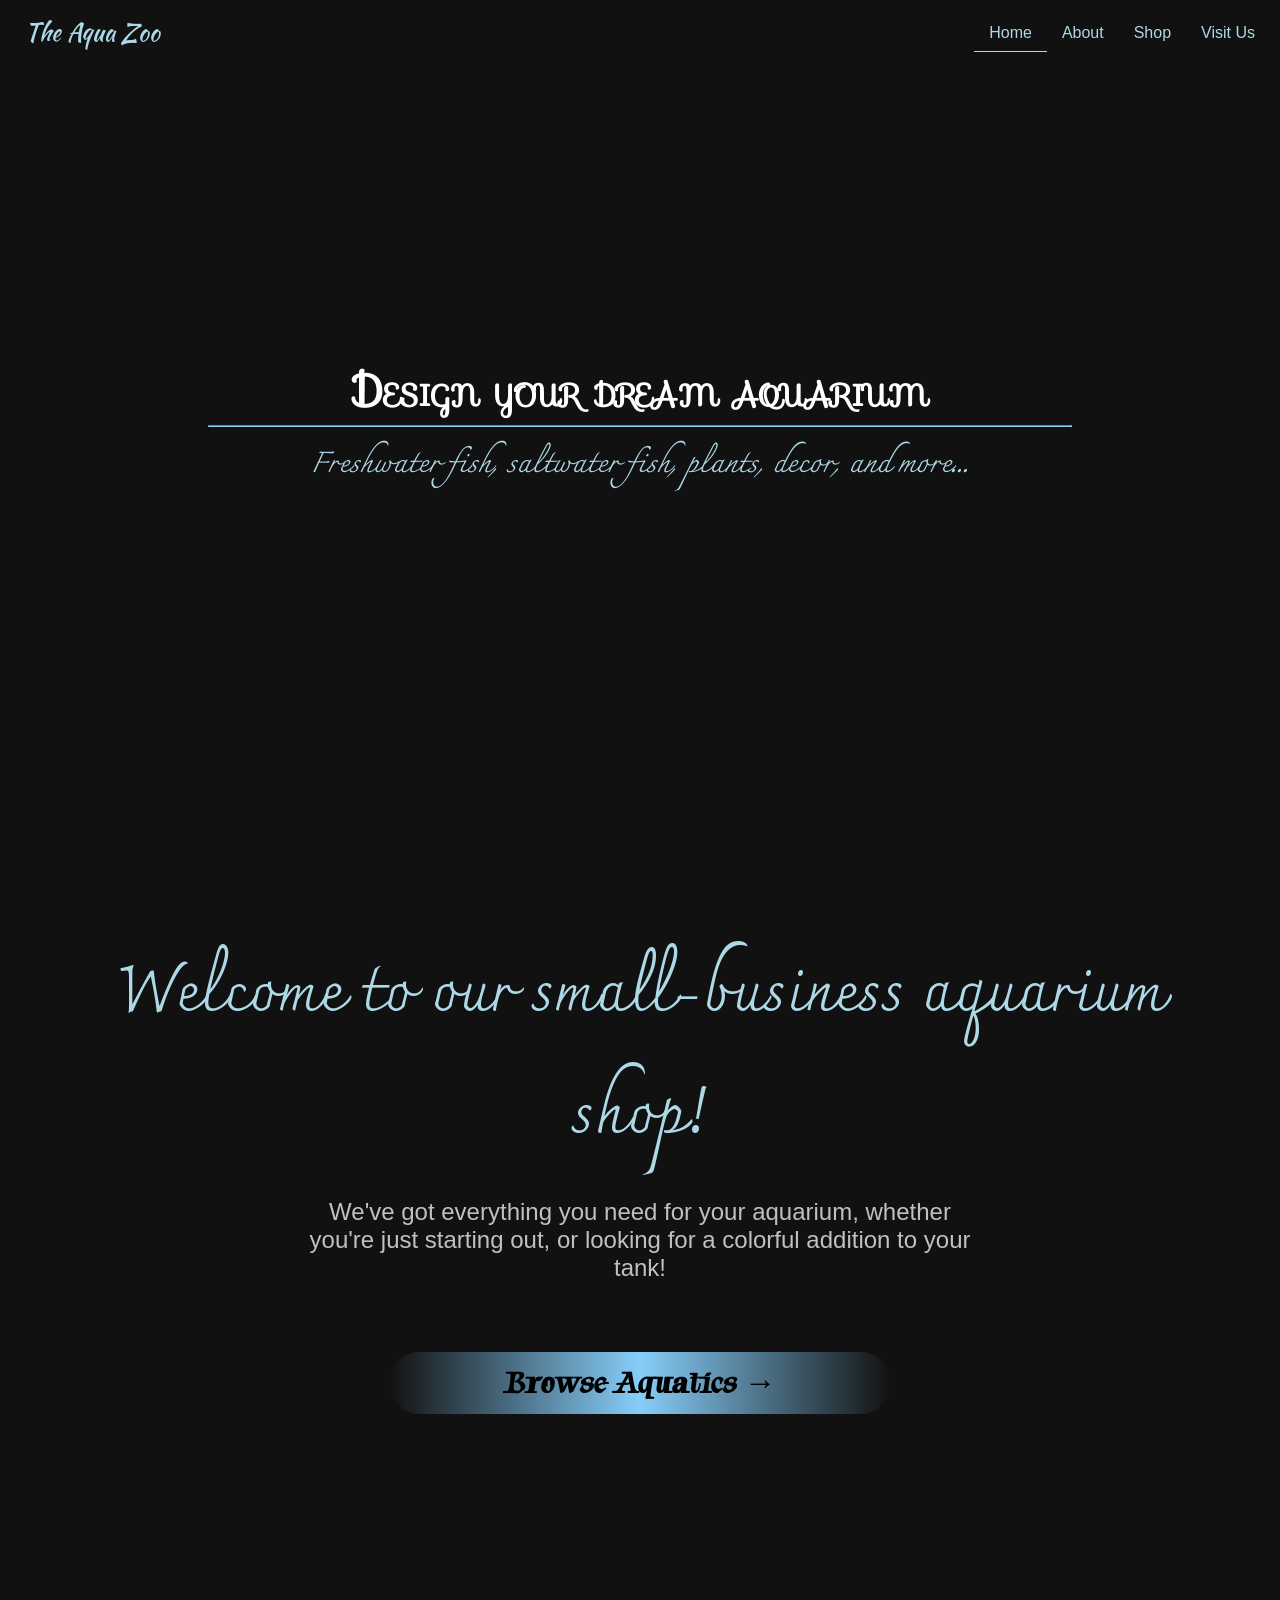
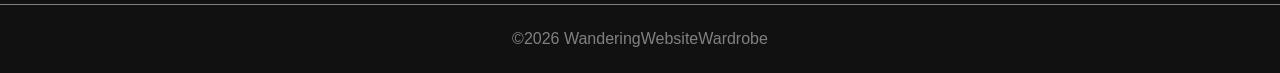
==== index.html @ 4b876891 "Initial commit" ====
<!DOCTYPE html>
<html lang="en">
<head>
  <meta charset="UTF-8">
  <meta name="viewport" content="width=device-width, initial-scale=1.0">
  <title>Home - AquaZoo</title>
  <link rel="stylesheet" href="./styles.css">
</head>
<body>
  <header>
    <nav>
      <a href="./index.html" id="logo">The Aqua Zoo</a>
      <ul>
        <li><a href="/index.html" class="active">Home</a></li>
        <li><a href="/about.html">About</a></li>
        <li><a href="/shop.html">Shop</a></li>
        <li><a href="/visit-us.html">Visit Us</a></li>
      </ul>
    </nav>
  </header>
  <main>
    <section class="hero">
      <div class="hero-text">
        <h1>Design your dream aquarium</h1>
        <hr>
        <p>Freshwater fish, saltwater fish, plants, decor, and more...</p>
      </div>
      <!-- <a href="./shop.html">Browse Aquatics &rarr;</a> -->
    </section>
    <section class="description">
      <div class="description-text">
        <h2>Welcome to our small-business aquarium shop!</h2>
        <p>We've got everything you need for your aquarium, whether you're just starting out, or looking for a colorful addition to your tank!</p>
        <a href="./shop.html">Browse Aquatics &rarr;</a>
      </div>
    </section>
  </main>
  <footer>
    <p>&copy;2026 WanderingWebsiteWardrobe</p>
  </footer>
</body>
</html>
---- styles.css ----
/* Fonts */
@font-face {
  font-family: Sofia;
  src: url('./fonts/Sofia/Sofia-Regular.ttf');
}
@font-face {
  font-family: Char;
  src: url('./fonts/Charmonman/Charmonman-Regular.ttf');
}
@font-face {
  font-family: Rye;
  src: url('./fonts/Rye/Rye-Regular.ttf');
}
@font-face {
  font-family: Miltonian;
  src: url('./fonts/Miltonian/Miltonian-Regular.ttf');
}
@font-face {
  font-family: Ribeye;
  src: url('./fonts/Ribeye_Marrow/RibeyeMarrow-Regular.ttf');
}
@font-face {
  font-family: Fascinate;
  src: url('./fonts/Fascinate_Inline/FascinateInline-Regular.ttf');
}
@font-face {
  font-family: Tapestry;
  src: url('./fonts/Tapestry/Tapestry-Regular.ttf');
}
@font-face {
  font-family: Kaushan;
  src: url('./fonts/Kaushan_Script/KaushanScript-Regular.ttf');
}


/* General */
* {
  box-sizing: border-box;
  margin: 0px;
  padding: 0px;
}
body {
  background-color: #111;
}
section {
  padding: 0% 10%;
}

/* Navbar */
nav {
  position: fixed;
  top: 0px;
  width: 100%;
  background-color: #111;
  /* border-bottom: .5px solid lightblue; */
  padding: 0px 10px;
  display: flex;
  justify-content: space-between;
  align-items: center;
  flex-wrap: wrap;
  z-index: 100;
}
nav #logo {
  font-family: Kaushan;
  font-size: 150%;
  padding: 15px;
  color: lightblue;
}
nav ul {
  display: flex;
  flex-direction: row;
  flex-wrap: wrap;
  /* gap: 20px; */
  list-style: none;
}
nav a {
  color: lightblue;
  /* font-family: Georgia, 'Times New Roman', Times, serif; */
  font-family: 'Trebuchet MS', 'Lucida Sans Unicode', 'Lucida Grande', 'Lucida Sans', Arial, sans-serif;
  font-size: medium;
  text-decoration: none;
  padding: 10px 15px;
}
nav li a:hover {
  border-top: 1px solid lightblue;
  border-bottom: 1px solid lightblue;
}
nav .active {
  /* border-top: transparent;
  border-bottom: transparent; */
  border-bottom: 1px solid lightblue;
}

/* Main */
main {
  background-color: #111;
  min-height: 90vh;
  margin-top: 64px;
  padding: 5px 0px;
}
.hero {
  width: 100%;
  min-height: 80vh;

  background-image: url('./images/AquaZoo-aquariums-3.png');
  background-size: cover;
  background-position: center;

  display: flex;
  flex-direction: column;
  justify-content: center;
  align-items: center;
}
.hero-text {
  width: 100%;
  background-image: linear-gradient(90deg, transparent, #111, transparent);
  text-align: center;
  padding: 80px;

  color: white;
  font-size: 180%;
}
.hero-text h1 {
  color: white;
  font-family: Sofia;
  font-variant: small-caps;
}
.hero-text hr {
  border-color: lightskyblue;
}
.hero-text p {
  color: lightblue;
  /* font-family: Georgia, 'Times New Roman', Times, serif; */
  font-family: Char;
  font-style: oblique;

  margin: 10px;
}
.hero a {
  background-color: #111;
  /* border: 3px double aliceblue; */
  border-top: 1px double aliceblue;
  border-bottom: 1px double aliceblue;
  color: aliceblue;
  /* font-family: Cambria, Cochin, Georgia, Times, 'Times New Roman', serif; */
  font-family: Ribeye;
  font-size: 160%;
  font-variant: small-caps;
  text-decoration: none;
  text-align: center;
  padding: 15px 50px;
  margin: 10px;
  border-radius: 10px;
}
.hero a:hover {
  border-top: 1px double lightskyblue;
  border-bottom: 1px double lightskyblue;
  color: lightskyblue;
}

/* Section 2 */
.description {
  min-height: 90vh;
  display: flex;
  justify-content: center;
  align-items: center;
  padding: 5%;
}
.description-text {
  color: white;
  text-align: center;
  font-family: sans-serif;
  /* font-size: 200%; */
}
.description-text h2 {
  color: lightblue;
  margin: 20px;
  font-family: Char;
  font-size: 400%;
  font-weight: 100;
}
.description-text p {
  color: silver;
  font-family: 'Lucida Sans', 'Lucida Sans Regular', 'Lucida Grande', 'Lucida Sans Unicode', Geneva, Verdana, sans-serif;
  font-size: 150%;
  font-weight: 100;
  margin: 10px 20%;
}
.description-text a {
  display: inline-block;
  /* width: 50%; */
  /* background-color: lightskyblue; */
  background-image: linear-gradient(90deg, transparent, lightskyblue, transparent);
  border-top: 1px solid transparent;
  border-bottom: 1px solid transparent;
  border-radius: 50px;
  font-family: Tapestry;
  font-size: 200%;
  font-weight: bold;
  color: black;
  text-decoration: none;
  padding: 10px 10%;
  margin: 60px;
}
.description-text a:hover {
  color: black;
  text-shadow: 1px 1px 2px lightblue, 1px 2px 25px blueviolet;
  border-top: 1px solid lightblue;
  border-bottom: 1px solid lightblue;
  animation-name: 'bgBtn';
  animation-duration: 1.5s;
  animation-iteration-count: infinite;
  animation-timing-function: ease-out;
}
@keyframes bgBtn {
  0% {width: 40%;}
  50% {width: 45%;}
  100% {width: 40%;}
}

/* Footer */
footer {
  padding: 25px;
  background-color: #111;
  font-family: 'Lucida Sans', 'Lucida Sans Regular', 'Lucida Grande', 'Lucida Sans Unicode', Geneva, Verdana, sans-serif;
  font-weight: 100;
  color: grey;
  text-align: center;
  border-top: .5px solid grey;
}




/* --- About page --- */

.page-title {
  width: 100%;
  /* background-color: #333; */
  background-image: linear-gradient(#222, #111);
  color: aliceblue;
  font-family: Georgia, 'Times New Roman', Times, serif;
  font-weight: 100;
  text-align: center;
  margin: auto;
  padding: 20px;
}
.table-container {
  /* display: flex;
  justify-content: center;
  flex-direction: column; */

  padding: 5% 0%;
}
.table-container h1 {
  width: 60%;
  text-align: center;
  /* margin: 2%; */
  background-color: #111;
  color: cadetblue;
  font-family: Rye;
  font-size: 150%;
  font-weight: 100;
  margin: auto;
  padding: 15px;
  border: 2px solid cadetblue;
  border-radius: 10px 10px 0px 0px;
  border-bottom: none;
}
table, th, td {
  border: 1px solid #333;
  padding: 10px 15px;
  text-align: center;
}
table {
  width: 60%;
  background-color: cadetblue;
  border: 2px solid cadetblue;
  border-radius: 0px 0px 10px 10px;
  color: #222;
  padding: 20px;
  margin: auto;
}
th {
  font-size: large;
}
td {
  background-color: #222;
  color: lightsteelblue;
}
.closed {
  color: indianred;
}

/* Section 2 */
.key-attractions h2 {
  width: 60%;
  text-align: center;
  background-color: #111;
  color: lightblue;
  font-family: Char;
  font-size: 150%;
  margin: auto;
  padding: 15px;
  /* border: 1px solid lightblue; */
  border-radius: 10px 10px 0px 0px;
  border-bottom: none;
}
.attractions-flexbox {
  display: flex;
  width: 60%;
  margin: auto;
  /* padding: 5px; */
  /* border: 1px solid lightblue; */
}
.attractions-flexbox > * {
  /* width: 25%; */
  width: 200px;
  display: flex;
  align-items: center;
  flex-direction: column;
  /* padding: 5%; */
  margin: 10px auto;
}
.attractions-flexbox img {
  /* border: 1px solid aliceblue; */
  border-radius: 20px;
  aspect-ratio: 1 / 1;
  object-fit: cover;
  object-position: bottom;
}
.attractions-flexbox p {
  color: cadetblue;
  font-family: Verdana, Geneva, Tahoma, sans-serif;
  font-size: 120%;
  text-align: center;
  margin: 10px 0px;
  padding: 10px 15px;
  border-top: 1px solid cadetblue;
  border-bottom: 1px solid cadetblue;
}



/* --- Shop page --- */

.products {
  margin: auto;
  width: 100%;
}
.products h2 {
  text-align: center;
  font-family: Cambria, Cochin, Georgia, Times, 'Times New Roman', serif;
  font-size: 3em;
  font-weight: 100;
  color: lightblue;
  margin: 50px auto;

  width: fit-content;
  background-color: #111;
  padding: 0px 20px;
  position: relative;
  top: 73px;
}
.products hr {
  border-color: lightblue;
  margin-bottom: 50px;
}
.product-grid {
  /* display: grid;
  grid-template-columns: 1fr 1fr 1fr 1fr 1fr; */
  gap: 25px;
  display: flex;
  justify-content: center;
  flex-wrap: wrap;
}
.product-grid > * {
  display: flex;
  justify-content: center;
  width: 20%;
}
.product-item {
  display: flex;
  flex-direction: column;
  margin: 20px;
}
.product-grid img {
  aspect-ratio: 1 / 1;
  object-fit: contain;
}
.product-item p {
  color: white;
  text-align: center;
}



/* Visit-us page */

#map {
  width: 100%;
  display: flex;
  justify-content: center;
}
#map iframe {
  width: 100%;
}




/* @Media Queries */
@media screen and (max-width: 600px) {
  section {
    padding: 0px;
  }
  .product-item {
    width: 50%;
  }
  .wrap-when-squished {
    display: flex;
    flex-wrap: wrap;
  }
}
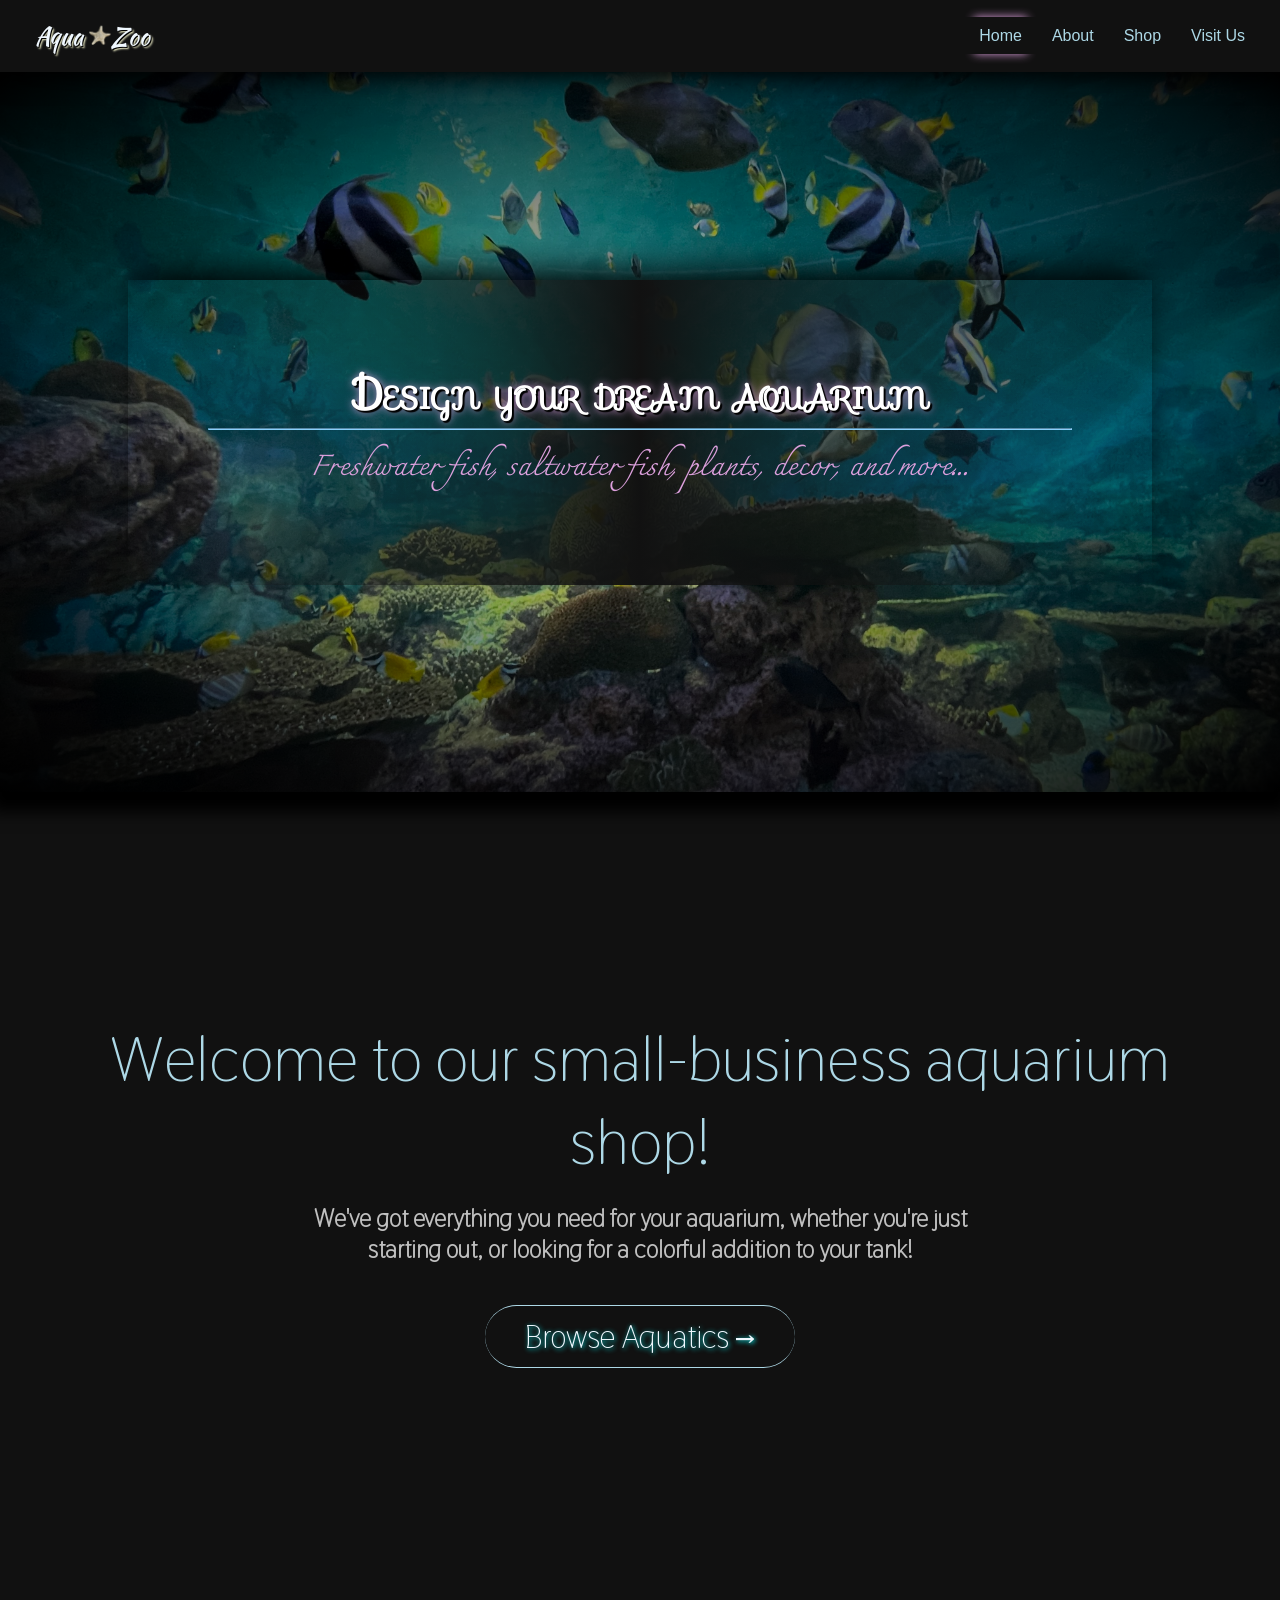
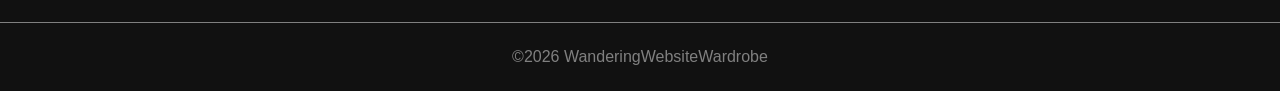
==== commit fd55869f: "Image change & navbar update - Swapped out main hero image - Updated navbar appearance - Added box s" ====
--- a/index.html
+++ b/index.html
@@ -9,12 +9,12 @@
 <body>
   <header>
     <nav>
-      <a href="./index.html" id="logo">The Aqua Zoo</a>
+      <a href="./index.html" id="logo">Aqua <img src="./images/starfish1.png" alt="" height="20px">Zoo</a>
       <ul>
-        <li><a href="/index.html" class="active">Home</a></li>
-        <li><a href="/about.html">About</a></li>
-        <li><a href="/shop.html">Shop</a></li>
-        <li><a href="/visit-us.html">Visit Us</a></li>
+        <li><a href="./index.html" class="active">Home</a></li>
+        <li><a href="./about.html">About</a></li>
+        <li><a href="./shop.html">Shop</a></li>
+        <li><a href="./visit-us.html">Visit Us</a></li>
       </ul>
     </nav>
   </header>
--- a/styles.css
+++ b/styles.css
@@ -1,4 +1,4 @@
-/* Fonts */
+/* --- Fonts --- */
 @font-face {
   font-family: Sofia;
   src: url('./fonts/Sofia/Sofia-Regular.ttf');
@@ -31,9 +31,13 @@
   font-family: Kaushan;
   src: url('./fonts/Kaushan_Script/KaushanScript-Regular.ttf');
 }
-
-
-/* General */
+@font-face {
+  font-family: Thasadith;
+  src: url('./fonts/Thasadith/Thasadith-Regular.ttf');
+}
+
+
+/* --- General --- */
 * {
   box-sizing: border-box;
   margin: 0px;
@@ -42,18 +46,37 @@
 body {
   background-color: #111;
 }
+main {
+  background-color: #111;
+  min-height: 90vh;
+  /* margin-top: 64px; */
+  padding-bottom: 20px;
+}
 section {
   padding: 0% 10%;
 }
-
-/* Navbar */
+footer {
+  padding: 25px;
+  background-color: #111;
+  font-family: 'Lucida Sans', 'Lucida Sans Regular', 'Lucida Grande', 'Lucida Sans Unicode', Geneva, Verdana, sans-serif;
+  font-weight: 100;
+  color: grey;
+  text-align: center;
+  border-top: .5px solid grey;
+}
+
+
+/* --- Navbar --- */
 nav {
-  position: fixed;
-  top: 0px;
+  /* position: fixed;
+  top: 0px; */
+  position: relative;
   width: 100%;
   background-color: #111;
-  /* border-bottom: .5px solid lightblue; */
-  padding: 0px 10px;
+  /* background-image: linear-gradient(#111, transparent); */
+  box-shadow: 0px 5px 25px black;
+
+  padding: 15px 20px;
   display: flex;
   justify-content: space-between;
   align-items: center;
@@ -63,19 +86,20 @@
 nav #logo {
   font-family: Kaushan;
   font-size: 150%;
-  padding: 15px;
+  color: aliceblue;
+  text-shadow: 1px 1px 0px black, 2px 2px 2px lightgoldenrodyellow;
+  text-decoration: none;
+  padding: 0px 15px;
+}
+nav ul {
+  box-sizing: border-box;
+  display: flex;
+  flex-direction: row;
+  list-style: none;
+  padding: 12px 0px;
+}
+nav ul a {
   color: lightblue;
-}
-nav ul {
-  display: flex;
-  flex-direction: row;
-  flex-wrap: wrap;
-  /* gap: 20px; */
-  list-style: none;
-}
-nav a {
-  color: lightblue;
-  /* font-family: Georgia, 'Times New Roman', Times, serif; */
   font-family: 'Trebuchet MS', 'Lucida Sans Unicode', 'Lucida Grande', 'Lucida Sans', Arial, sans-serif;
   font-size: medium;
   text-decoration: none;
@@ -84,32 +108,54 @@
 nav li a:hover {
   border-top: 1px solid lightblue;
   border-bottom: 1px solid lightblue;
+
+
+  position: relative;
+  background-image: linear-gradient(90deg, black 0%, transparent 5%, transparent 95%, black 100%), url('./images/half-underwater.png');
+  background-size: cover;
+  background-repeat: no-repeat;
+  text-shadow: 2px 2px 1px black;
+  /* animation: fillwater 3s ease-in delay iteration-count direction fill-mode; */
+  animation: fillwater 1.8s ease-out;
+  animation-fill-mode: forwards;
+}
+@keyframes fillwater {
+  0% {
+    background-position: 0px 10px;
+  }
+  40% {
+    background-position: 0px 0px;
+    text-shadow: 1px 2px 2px black;
+  }
+  100% {
+    background-position: 0px 5px;
+    color: plum;
+    border-color: plum;
+  }
 }
 nav .active {
-  /* border-top: transparent;
-  border-bottom: transparent; */
-  border-bottom: 1px solid lightblue;
-}
-
-/* Main */
-main {
-  background-color: #111;
-  min-height: 90vh;
-  margin-top: 64px;
-  padding: 5px 0px;
-}
+  /* border-bottom: 1px solid #6a8b88; */
+  box-shadow: 0px -10px 10px -10px plum, 0px 10px 10px -10px plum;
+}
+
+
+/* --- index.html --- */
 .hero {
   width: 100%;
   min-height: 80vh;
 
-  background-image: url('./images/AquaZoo-aquariums-3.png');
+  background-image: radial-gradient(transparent, black), url('./images/hero-img/striped-fish-in-aqua-water.jpg');
   background-size: cover;
   background-position: center;
+
+  box-shadow: 0px 10px 15px 10px #000;
 
   display: flex;
   flex-direction: column;
   justify-content: center;
   align-items: center;
+
+  /* padding: 0%; */
 }
 .hero-text {
   width: 100%;
@@ -119,17 +165,20 @@
 
   color: white;
   font-size: 180%;
+
+  box-shadow: 0px -20px 35px -10px #000;
 }
 .hero-text h1 {
   color: white;
   font-family: Sofia;
   font-variant: small-caps;
+  text-shadow: 2px 2px 1px black, 1px 1px 8px plum;
 }
 .hero-text hr {
   border-color: lightskyblue;
 }
 .hero-text p {
-  color: lightblue;
+  color: plum;
   /* font-family: Georgia, 'Times New Roman', Times, serif; */
   font-family: Char;
   font-style: oblique;
@@ -158,7 +207,6 @@
   color: lightskyblue;
 }
 
-/* Section 2 */
 .description {
   min-height: 90vh;
   display: flex;
@@ -175,32 +223,37 @@
 .description-text h2 {
   color: lightblue;
   margin: 20px;
-  font-family: Char;
+  /* font-family: Char; */
+  font-family: Thasadith;
+
   font-size: 400%;
   font-weight: 100;
 }
 .description-text p {
   color: silver;
-  font-family: 'Lucida Sans', 'Lucida Sans Regular', 'Lucida Grande', 'Lucida Sans Unicode', Geneva, Verdana, sans-serif;
+  /* font-family: 'Lucida Sans', 'Lucida Sans Regular', 'Lucida Grande', 'Lucida Sans Unicode', Geneva, Verdana, sans-serif; */
+  font-family: Thasadith;
   font-size: 150%;
-  font-weight: 100;
+  font-weight: bold;
   margin: 10px 20%;
 }
 .description-text a {
   display: inline-block;
   /* width: 50%; */
   /* background-color: lightskyblue; */
-  background-image: linear-gradient(90deg, transparent, lightskyblue, transparent);
-  border-top: 1px solid transparent;
-  border-bottom: 1px solid transparent;
+  /* background-image: linear-gradient(90deg, transparent, lightskyblue, transparent); */
+  border-top: 1px solid lightblue;
+  border-bottom: 1px solid lightblue;
   border-radius: 50px;
-  font-family: Tapestry;
+  /* font-family: Tapestry; */
+  font-family: Thasadith;
   font-size: 200%;
-  font-weight: bold;
-  color: black;
+  /* font-weight: bold; */
+  color: aliceblue;
+  text-shadow: 1px 1px 5px cyan;
   text-decoration: none;
-  padding: 10px 10%;
-  margin: 60px;
+  padding: 10px 40px;
+  margin: 30px;
 }
 .description-text a:hover {
   color: black;
@@ -208,28 +261,15 @@
   border-top: 1px solid lightblue;
   border-bottom: 1px solid lightblue;
   animation-name: 'bgBtn';
-  animation-duration: 1.5s;
+  animation-duration: 2s;
   animation-iteration-count: infinite;
   animation-timing-function: ease-out;
 }
 @keyframes bgBtn {
-  0% {width: 40%;}
-  50% {width: 45%;}
-  100% {width: 40%;}
-}
-
-/* Footer */
-footer {
-  padding: 25px;
-  background-color: #111;
-  font-family: 'Lucida Sans', 'Lucida Sans Regular', 'Lucida Grande', 'Lucida Sans Unicode', Geneva, Verdana, sans-serif;
-  font-weight: 100;
-  color: grey;
-  text-align: center;
-  border-top: .5px solid grey;
-}
-
-
+  0% {width: 26%;}
+  50% {width: 32%;}
+  100% {width: 26%;}
+}
 
 
 /* --- About page --- */
@@ -269,30 +309,33 @@
 }
 table, th, td {
   border: 1px solid #333;
-  padding: 10px 15px;
-  text-align: center;
+  padding: 15px 15px;
+  text-align: center;
+  font-family: sans-serif;
 }
 table {
   width: 60%;
-  background-color: cadetblue;
+  background-color: black;
   border: 2px solid cadetblue;
   border-radius: 0px 0px 10px 10px;
-  color: #222;
-  padding: 20px;
+  color: cadetblue;
+  padding: 0px;
   margin: auto;
 }
 th {
   font-size: large;
+  width: 25%;
 }
 td {
-  background-color: #222;
+  background-color: black;
   color: lightsteelblue;
+  font-size: 120%;
 }
 .closed {
   color: indianred;
 }
 
-/* Section 2 */
+/* --- Section 2 --- */
 .key-attractions h2 {
   width: 60%;
   text-align: center;
@@ -308,6 +351,7 @@
 }
 .attractions-flexbox {
   display: flex;
+  justify-content: space-between;
   width: 60%;
   margin: auto;
   /* padding: 5px; */
@@ -317,10 +361,14 @@
   /* width: 25%; */
   width: 200px;
   display: flex;
+  justify-content: space-between;
   align-items: center;
   flex-direction: column;
   /* padding: 5%; */
-  margin: 10px auto;
+  margin: 10px 20px;
+}
+.attractions-flexbox a {
+  text-decoration: none;
 }
 .attractions-flexbox img {
   /* border: 1px solid aliceblue; */
@@ -341,7 +389,6 @@
 }
 
 
-
 /* --- Shop page --- */
 
 .products {
@@ -353,7 +400,7 @@
   font-family: Cambria, Cochin, Georgia, Times, 'Times New Roman', serif;
   font-size: 3em;
   font-weight: 100;
-  color: lightblue;
+  color: #68aab7;
   margin: 50px auto;
 
   width: fit-content;
@@ -363,7 +410,7 @@
   top: 73px;
 }
 .products hr {
-  border-color: lightblue;
+  border-color: #68aab7;
   margin-bottom: 50px;
 }
 .product-grid {
@@ -389,36 +436,225 @@
   object-fit: contain;
 }
 .product-item p {
-  color: white;
-  text-align: center;
-}
-
-
-
-/* Visit-us page */
+
+}
+.product-item .label {
+  color: #9cc2ca;
+  text-align: center;
+
+  /* background-color: darkslategrey; */
+  border-top: 1px solid darkslategrey;
+  border-bottom: 1px solid darkslategrey;
+  border-radius: 5px;
+  padding: 10px 15px;
+  margin: 20px;
+
+  font-family: Thasadith;
+  font-size: 120%;
+  font-weight: bold;
+}
+.product-item .price {
+  /* background-color: #0e2b31; */
+  border: 1px solid darkslategrey;
+  color: #68aab7;
+  text-align: center;
+  margin: auto;
+  width: fit-content;
+  padding: 5px 15px;
+  border-radius: 50px;
+}
+#empty-category {
+  text-align: center;
+  font-size: larger;
+  color: #68aab7;
+}
+
+
+/* --- Visit-us page --- */
 
 #map {
   width: 100%;
   display: flex;
   justify-content: center;
+  margin: 25px 0px;
 }
 #map iframe {
   width: 100%;
 }
+#a11y {
+  text-align: center;
+  margin: 20px;
+}
+#a11y h2 {
+  color: lightblue;
+  font-family: Thasadith;
+}
+#a11y p {
+  color: aliceblue;
+  margin: 5px;
+}
+#a11y p span {
+  color: greenyellow;
+}
+#form {
+  color: lightblue;
+  /* text-align: center; */
+
+}
+#form h2 {
+  border-left: 2px solid lightblue;
+  /* background-color: #222; */
+  width: 50%;
+  padding: 10px 15px;
+  margin: 30px 0px;
+  font-family: Thasadith;
+  color: lightblue;
+}
+#form form {
+  /* padding: 20px; */
+
+  /* margin: 0% 10%; */
+}
+#form label {
+  color: darkseagreen;
+  display: inline-block;
+  width: 50px;
+  font-size: larger;
+  font-family: 'Lucida Sans', 'Lucida Sans Regular', 'Lucida Grande', 'Lucida Sans Unicode', Geneva, Verdana, sans-serif;
+  margin-left: 10px;
+}
+#form input {
+  background-color: #6a8b88;
+  border: none;
+  border-radius: 5px;
+  padding: 10px;
+  margin: 5px;
+  width: 20%;
+  font-size: medium;
+}
+#form input::placeholder {
+  color: black;
+  font-family: 'Lucida Sans', 'Lucida Sans Regular', 'Lucida Grande', 'Lucida Sans Unicode', Geneva, Verdana, sans-serif;
+}
+#form textarea {
+  background-color: #6a8b88;
+  border: none;
+  border-radius: 5px;
+  padding: 10px;
+  margin: 5px;
+  width: 50%;
+  font-family: 'Lucida Sans', 'Lucida Sans Regular', 'Lucida Grande', 'Lucida Sans Unicode', Geneva, Verdana, sans-serif;
+  font-size: large;
+}
+#form textarea::placeholder {
+  color: black;
+  font-family: 'Lucida Sans', 'Lucida Sans Regular', 'Lucida Grande', 'Lucida Sans Unicode', Geneva, Verdana, sans-serif;
+}
+#form input[type=submit] {
+  cursor: pointer;
+  background-color: #111;
+  border: 1px solid #6a8b88;
+  font-size: large;
+  color: darkseagreen;
+  padding: 10px 20px;
+  /* margin-left: 10px; */
+  border-radius: 10px;
+  width: 50%;
+}
 
 
 
 
 /* @Media Queries */
 @media screen and (max-width: 600px) {
+  nav {
+    padding: 15px 0px;
+
+    /* background-color: #021718; */
+  }
+  nav #logo {
+    margin: auto;
+    padding: 15px;
+  }
+  nav ul {
+    box-sizing: border-box;
+    width: 100%;
+    /* background-color: #0d2a27; */
+    display: flex;
+    justify-content: center;
+
+    
+  }
+  nav ul a {
+    font-size: 130%;
+    min-width: max-content;
+    overflow-x: auto;
+    padding: 10px;
+    min-width: 25%;
+  }
+  .hero {
+    min-height: fit-content;
+  }
+  .hero-text {
+    padding: 0px 10px;
+    line-height: 1;
+    text-shadow: 2px 2px 2px black;
+  }
+  .hero-text h1, .hero-text p {
+    padding: 40px 0px;
+    margin: 0px;
+  }
+  .hero-text p {
+    /* background-image: linear-gradient(transparent 0%, rgba(0, 0, 0, 0.5) 10%, rgba(0, 0, 0, 0.5) 90%, transparent 100%); */
+    line-height: 1.5;
+    text-shadow: 2px 2px 1px black;
+  }
+  .description-text h2 {
+    font-size: 250%;
+    margin: 0px 10px;
+    padding: 20px 0px;
+  }
+  .description-text p {
+    margin: 0px 10px;
+    padding: 10px 0px;
+  }
+  .description-text a {
+    font-size: 150%;
+    margin: 30px 0px;
+  }
+
+  .table-container h1 {
+    width: 90%;
+  }
+  table {
+    width: 90%;
+  }
+  table, th, td {
+    font-weight: 100;
+  }
+
   section {
     padding: 0px;
   }
+  .products h2 {
+    margin-top: 0px;
+  }
   .product-item {
     width: 50%;
+    margin: auto;
+  }
+  .product-item img {
+    width: 100%;
   }
   .wrap-when-squished {
     display: flex;
     flex-wrap: wrap;
   }
+
+  #form input {
+    width: 100%;
+  }
+  #form textarea {
+    width: 100%;
+  }
 }
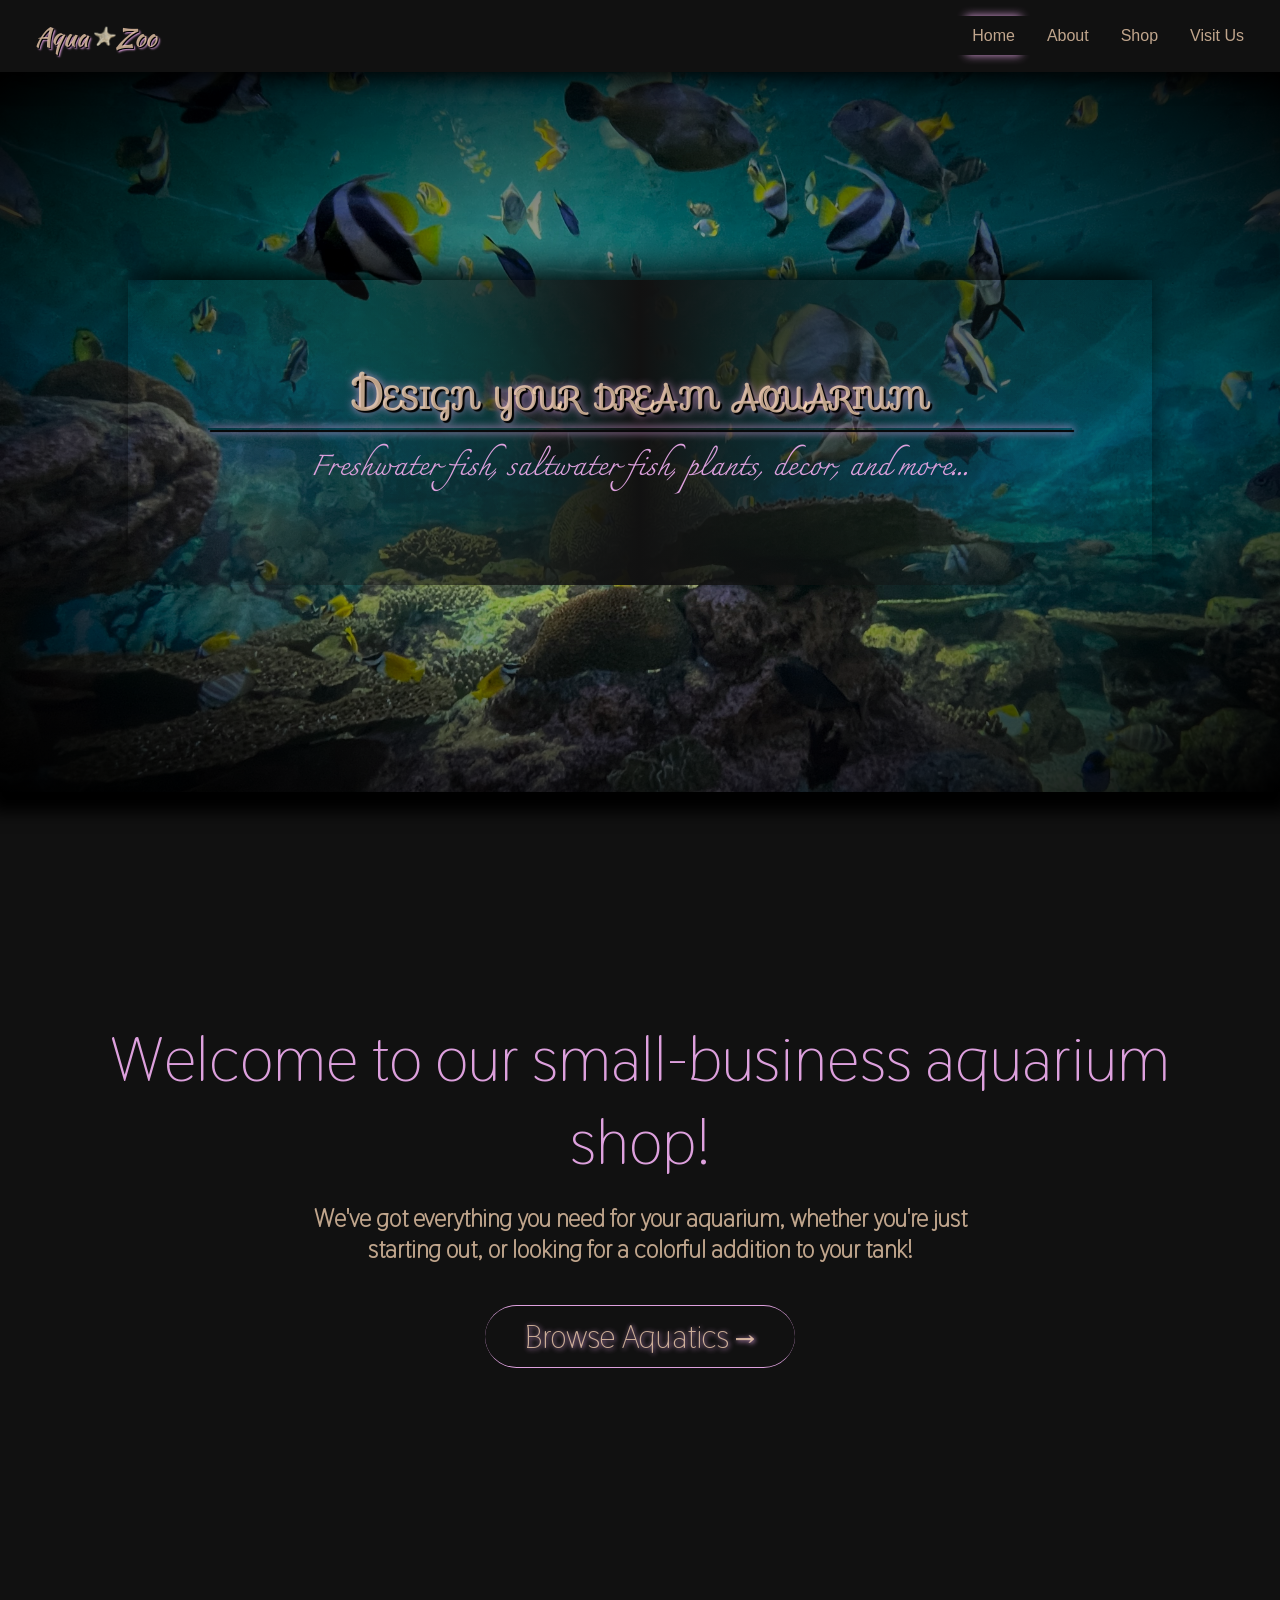
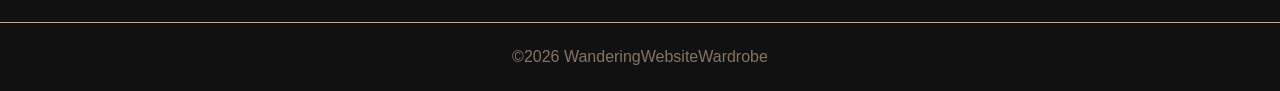
==== commit d9fe09bb: "Fixed px validation flag Removed px from HTML to meet validation check." ====
--- a/index.html
+++ b/index.html
@@ -9,7 +9,7 @@
 <body>
   <header>
     <nav>
-      <a href="./index.html" id="logo">Aqua <img src="./images/starfish1.png" alt="" height="20px">Zoo</a>
+      <a href="./index.html" id="logo">Aqua <img src="./images/starfish1.png" alt="" height="20">Zoo</a>
       <ul>
         <li><a href="./index.html" class="active">Home</a></li>
         <li><a href="./about.html">About</a></li>
--- a/styles.css
+++ b/styles.css
@@ -60,9 +60,9 @@
   background-color: #111;
   font-family: 'Lucida Sans', 'Lucida Sans Regular', 'Lucida Grande', 'Lucida Sans Unicode', Geneva, Verdana, sans-serif;
   font-weight: 100;
-  color: grey;
-  text-align: center;
-  border-top: .5px solid grey;
+  color: #ffdab97e;
+  text-align: center;
+  border-top: .5px solid #ffdab9bc;
 }
 
 
@@ -85,9 +85,9 @@
 }
 nav #logo {
   font-family: Kaushan;
-  font-size: 150%;
-  color: aliceblue;
-  text-shadow: 1px 1px 0px black, 2px 2px 2px lightgoldenrodyellow;
+  font-size: 160%;
+  color: #ffdab9bc;
+  text-shadow: 1px 1px 0px black, 2px 2px 2px plum;
   text-decoration: none;
   padding: 0px 15px;
 }
@@ -99,15 +99,21 @@
   padding: 12px 0px;
 }
 nav ul a {
-  color: lightblue;
+  color: #ffdab9bc;
   font-family: 'Trebuchet MS', 'Lucida Sans Unicode', 'Lucida Grande', 'Lucida Sans', Arial, sans-serif;
   font-size: medium;
   text-decoration: none;
   padding: 10px 15px;
 }
+nav li a {
+  border: 1px solid transparent;
+}
 nav li a:hover {
-  border-top: 1px solid lightblue;
-  border-bottom: 1px solid lightblue;
+  /* border-top: 1px solid lightblue;
+  border-bottom: 1px solid lightblue; */
+  border: 1px solid black;
+  border-top: none;
+  border-radius: 10px;
 
 
   position: relative;
@@ -169,13 +175,17 @@
   box-shadow: 0px -20px 35px -10px #000;
 }
 .hero-text h1 {
-  color: white;
+  display: flex;
+  justify-content: center;
+  align-items: center;
+  color: #ffdab9bc;
   font-family: Sofia;
   font-variant: small-caps;
   text-shadow: 2px 2px 1px black, 1px 1px 8px plum;
 }
 .hero-text hr {
-  border-color: lightskyblue;
+  border-color: transparent;
+  box-shadow: 2px 2px 1px black, 1px 1px 8px 1px plum;
 }
 .hero-text p {
   color: plum;
@@ -221,7 +231,7 @@
   /* font-size: 200%; */
 }
 .description-text h2 {
-  color: lightblue;
+  color: plum;
   margin: 20px;
   /* font-family: Char; */
   font-family: Thasadith;
@@ -230,7 +240,7 @@
   font-weight: 100;
 }
 .description-text p {
-  color: silver;
+  color: #ffdab9bc;
   /* font-family: 'Lucida Sans', 'Lucida Sans Regular', 'Lucida Grande', 'Lucida Sans Unicode', Geneva, Verdana, sans-serif; */
   font-family: Thasadith;
   font-size: 150%;
@@ -242,32 +252,34 @@
   /* width: 50%; */
   /* background-color: lightskyblue; */
   /* background-image: linear-gradient(90deg, transparent, lightskyblue, transparent); */
-  border-top: 1px solid lightblue;
-  border-bottom: 1px solid lightblue;
+  border-top: 1px solid plum;
+  border-bottom: 1px solid plum;
   border-radius: 50px;
   /* font-family: Tapestry; */
   font-family: Thasadith;
   font-size: 200%;
   /* font-weight: bold; */
-  color: aliceblue;
-  text-shadow: 1px 1px 5px cyan;
+  color: #ffdab9bc;
+  text-shadow: 1px 1px 5px plum;
   text-decoration: none;
   padding: 10px 40px;
   margin: 30px;
 }
 .description-text a:hover {
-  color: black;
+  color: plum;
   text-shadow: 1px 1px 2px lightblue, 1px 2px 25px blueviolet;
-  border-top: 1px solid lightblue;
-  border-bottom: 1px solid lightblue;
+  border-top: 1px solid #ffdab9bc;
+  border-bottom: 1px solid #ffdab9bc;
+  box-shadow: 0px 0px 10px 0px plum;
   animation-name: 'bgBtn';
   animation-duration: 2s;
   animation-iteration-count: infinite;
   animation-timing-function: ease-out;
+  animation-direction: alternate;
 }
 @keyframes bgBtn {
   0% {width: 26%;}
-  50% {width: 32%;}
+  50% {width: 28%;}
   100% {width: 26%;}
 }
 
@@ -285,27 +297,30 @@
   margin: auto;
   padding: 20px;
 }
-.table-container {
+.table-section {
   /* display: flex;
   justify-content: center;
   flex-direction: column; */
 
   padding: 5% 0%;
 }
-.table-container h1 {
+.table-section h2 {
   width: 60%;
   text-align: center;
   /* margin: 2%; */
   background-color: #111;
-  color: cadetblue;
+  color: #ffdab9bc;
   font-family: Rye;
   font-size: 150%;
   font-weight: 100;
   margin: auto;
   padding: 15px;
-  border: 2px solid cadetblue;
+  border: 1px solid #ffdab9bc;
   border-radius: 10px 10px 0px 0px;
   border-bottom: none;
+}
+.table-container {
+  /* box-shadow: 1px 1px 1px #333, 2px 2px 5px plum; */
 }
 table, th, td {
   border: 1px solid #333;
@@ -316,19 +331,21 @@
 table {
   width: 60%;
   background-color: black;
-  border: 2px solid cadetblue;
+  border: 1px solid #ffdab9bc;
   border-radius: 0px 0px 10px 10px;
-  color: cadetblue;
+  color: #ffdab9bc;
   padding: 0px;
   margin: auto;
 }
 th {
+  color: #ffdab9bc;
   font-size: large;
+  font-weight: 100;
   width: 25%;
 }
 td {
   background-color: black;
-  color: lightsteelblue;
+  color: #ffdab9bc;
   font-size: 120%;
 }
 .closed {
@@ -378,14 +395,14 @@
   object-position: bottom;
 }
 .attractions-flexbox p {
-  color: cadetblue;
+  color: #ffdab9bc;
   font-family: Verdana, Geneva, Tahoma, sans-serif;
   font-size: 120%;
   text-align: center;
   margin: 10px 0px;
   padding: 10px 15px;
-  border-top: 1px solid cadetblue;
-  border-bottom: 1px solid cadetblue;
+  border-top: 1px solid #ffdab9bc;
+  border-bottom: 1px solid #ffdab9bc;
 }
 
 
@@ -400,7 +417,8 @@
   font-family: Cambria, Cochin, Georgia, Times, 'Times New Roman', serif;
   font-size: 3em;
   font-weight: 100;
-  color: #68aab7;
+  color: #ffdab9bc;
+  text-shadow: 1px 1px 10px plum;
   margin: 50px auto;
 
   width: fit-content;
@@ -410,7 +428,8 @@
   top: 73px;
 }
 .products hr {
-  border-color: #68aab7;
+  border-color: plum;
+  box-shadow: 1px 1px 10px 2px #ffdab9bc;
   margin-bottom: 50px;
 }
 .product-grid {
@@ -434,17 +453,22 @@
 .product-grid img {
   aspect-ratio: 1 / 1;
   object-fit: contain;
+  box-shadow: inset 0px 0px 50px 0px black, -1px 1px 5px plum, inset -1px 1px 10px 0px #ffdab9bc;
+  padding: 40px;
+  border-radius: 50%;
 }
 .product-item p {
 
 }
 .product-item .label {
-  color: #9cc2ca;
+  color: plum;
+  /* background-image: linear-gradient(#ffdab9bc 5%, transparent 95%, #ffdab9bc); */
   text-align: center;
 
   /* background-color: darkslategrey; */
-  border-top: 1px solid darkslategrey;
-  border-bottom: 1px solid darkslategrey;
+  border-top: .5px solid plum;
+  border-bottom: .5px solid plum;
+  box-shadow: 0px 0px 25px -5px #ffdab9bc, -2px 2px 10px 5px black;
   border-radius: 5px;
   padding: 10px 15px;
   margin: 20px;
@@ -455,8 +479,9 @@
 }
 .product-item .price {
   /* background-color: #0e2b31; */
-  border: 1px solid darkslategrey;
-  color: #68aab7;
+  /* border: 1px solid #ffdab9bc; */
+  box-shadow: inset 0px 1px 2px #ffdab9bc, 0px 1px 1px plum, -2px 2px 10px 5px black;
+  color: #ffdab9bc;
   text-align: center;
   margin: auto;
   width: fit-content;
@@ -466,11 +491,25 @@
 #empty-category {
   text-align: center;
   font-size: larger;
-  color: #68aab7;
+  color: plum;
 }
 
 
 /* --- Visit-us page --- */
+
+.main-heading-text {
+  /* background-color: #222; */
+  background-image: linear-gradient(135deg, rgba(221, 160, 221, 0.5) 0%, transparent 6%, rgba(221, 160, 221, 0.5) 9%, transparent 10%);
+  border-bottom: 5px double rgba(221, 160, 221, 0.5);
+  box-shadow: 0px 2px 20px -5px #ffdab9bc;
+  color: rgba(221, 160, 221, 0.75);
+  text-shadow: 0px 2px 10px #ffdab9bc;
+  font-family: Thasadith;
+  font-weight: bold;
+  font-size: 240%;
+  margin: 0% 0%;
+  padding: 20px 12%;
+}
 
 #map {
   width: 100%;
@@ -481,96 +520,228 @@
 #map iframe {
   width: 100%;
 }
+
 #a11y {
   text-align: center;
   margin: 20px;
 }
 #a11y h2 {
-  color: lightblue;
+  color: plum;
   font-family: Thasadith;
 }
 #a11y p {
-  color: aliceblue;
+  color: #ffdab9bc;
+  font-family: Thasadith;
+  font-weight: bold;
+  font-size: large;
   margin: 5px;
 }
 #a11y p span {
   color: greenyellow;
 }
+
+.half-n-half {
+  display: flex;
+  padding: 2% 10%;
+}
+.half-n-half > * {
+  width: 50%;
+  margin: 10px;
+}
 #form {
-  color: lightblue;
+  color: plum;
   /* text-align: center; */
-
+  padding: 0%;
+  font-family: Thasadith;
+  font-weight: bold;
 }
 #form h2 {
-  border-left: 2px solid lightblue;
-  /* background-color: #222; */
-  width: 50%;
+  border-left: 2px solid plum;
+  background-color: #222;
+  /* width: 50%; */
   padding: 10px 15px;
   margin: 30px 0px;
   font-family: Thasadith;
-  color: lightblue;
+  color: plum;
 }
 #form form {
   /* padding: 20px; */
-
   /* margin: 0% 10%; */
+  display: flex;
+  flex-direction: column;
+}
+#form form > * {
+  margin: 5px;
 }
 #form label {
-  color: darkseagreen;
+  color: plum;
   display: inline-block;
   width: 50px;
   font-size: larger;
-  font-family: 'Lucida Sans', 'Lucida Sans Regular', 'Lucida Grande', 'Lucida Sans Unicode', Geneva, Verdana, sans-serif;
   margin-left: 10px;
 }
 #form input {
-  background-color: #6a8b88;
-  border: none;
+  background-color: transparent;
+  color: #ffdab9bc;
+  border: 1px solid #ffdab9bc;
   border-radius: 5px;
   padding: 10px;
-  margin: 5px;
-  width: 20%;
+  margin: 5px 0px;
+  width: 100%;
+  font-family: Thasadith;
+  font-weight: bold;
   font-size: medium;
 }
 #form input::placeholder {
-  color: black;
-  font-family: 'Lucida Sans', 'Lucida Sans Regular', 'Lucida Grande', 'Lucida Sans Unicode', Geneva, Verdana, sans-serif;
+  color: #ffdab97e;
+  font-family: Thasadith;
+  font-weight: bold;
 }
 #form textarea {
-  background-color: #6a8b88;
-  border: none;
+  background-color: transparent;
+  color: #ffdab9bc;
+  border: 1px solid #ffdab9bc;
   border-radius: 5px;
   padding: 10px;
-  margin: 5px;
-  width: 50%;
-  font-family: 'Lucida Sans', 'Lucida Sans Regular', 'Lucida Grande', 'Lucida Sans Unicode', Geneva, Verdana, sans-serif;
+  margin: 5px 0px;
+  width: 100%;
+  font-family: Thasadith;
+  font-weight: bold;
   font-size: large;
 }
 #form textarea::placeholder {
-  color: black;
-  font-family: 'Lucida Sans', 'Lucida Sans Regular', 'Lucida Grande', 'Lucida Sans Unicode', Geneva, Verdana, sans-serif;
+  color: #ffdab97e;
+  font-family: Thasadith;  
+  font-weight: bold;
 }
 #form input[type=submit] {
   cursor: pointer;
-  background-color: #111;
-  border: 1px solid #6a8b88;
+  background-color: transparent;
+  border: 1px solid plum;
   font-size: large;
-  color: darkseagreen;
+  color: plum;
   padding: 10px 20px;
   /* margin-left: 10px; */
   border-radius: 10px;
   width: 50%;
-}
-
+  margin: 10px auto;
+}
+#form input[type=submit]:hover {
+  box-shadow: 0px 0px 5px plum;
+}
+
+
+#ratings {
+  padding: 0%;
+}
+#ratings h2 {
+  display: flex;
+  justify-content: space-between;
+  border-right: 2px solid plum;
+  background-color: #222;
+  /* width: 50%; */
+  padding: 10px 15px;
+  margin: 30px 0px;
+  font-family: Thasadith;
+  color: plum;
+}
+#rating-stars {
+  display: flex;
+  flex-direction: row;
+  width: fit-content;
+  padding: 5px;
+}
+#rating-stars p {
+  font-size: 75%;
+  color: #ffdab9bc;
+  padding: 0px 10px;
+}
+.customer-rating {
+  border: 1px solid #ffdab9bc;
+  border-radius: 5px;
+  padding: 20px 30px;
+  margin: 10px;
+}
+.customer-rating h3 {
+  display: flex;
+  justify-content: space-between;
+  color: plum;
+  font-family: Thasadith;
+  line-height: 2;
+}
+.customer-rating p {
+  color: #ffdab9bc;
+  font-family: Thasadith;
+  font-weight: bold;
+  font-size: large;
+  line-height: 1.5;
+}
+#rating-note {
+  text-align: center;
+  color: plum;
+  font-family: Thasadith;
+  font-weight: bold;
+}
 
 
 
 /* @Media Queries */
-@media screen and (max-width: 600px) {
+
+/* --- Laptop --- */
+@media screen and (max-width: 1025px) {
+  section {
+    padding: 0% 2%;
+  }
+  .key-attractions {
+    padding: 0% 20%;
+  }
+  .wrap-when-squished {
+    display: flex;
+    justify-content: ;
+    flex-wrap: wrap;
+    margin: auto;
+    width: 100%;
+    padding: 0%;
+    gap: 50px;
+  }
+  .wrap-when-squished > * {
+    /* aspect-ratio: 1 / 1; */
+    height: 100%;
+    /* width: 40%; */
+    
+    /* padding: 0%;
+    margin: 0%; */
+  }
+  .half-n-half {
+    padding: 2%;
+  }
+}
+
+/* --- Tablet --- */
+@media screen and (max-width: 769px) {
+  main {
+    padding: 5%;
+  }
+  .wrap-when-squished {
+    display: flex;
+    flex-wrap: wrap;
+    justify-content: center;
+  }
+  .product-item {
+    width: 30%;
+  }
+  .half-n-half {
+    flex-direction: column;
+  }
+  .half-n-half > * {
+    width: 100%;
+  }
+}
+
+/* --- Phone --- */
+@media screen and (max-width: 426px) {
   nav {
     padding: 15px 0px;
-
-    /* background-color: #021718; */
   }
   nav #logo {
     margin: auto;
@@ -582,8 +753,6 @@
     /* background-color: #0d2a27; */
     display: flex;
     justify-content: center;
-
-    
   }
   nav ul a {
     font-size: 130%;
@@ -640,7 +809,7 @@
     margin-top: 0px;
   }
   .product-item {
-    width: 50%;
+    width: 100%;
     margin: auto;
   }
   .product-item img {
@@ -657,4 +826,4 @@
   #form textarea {
     width: 100%;
   }
-}+}
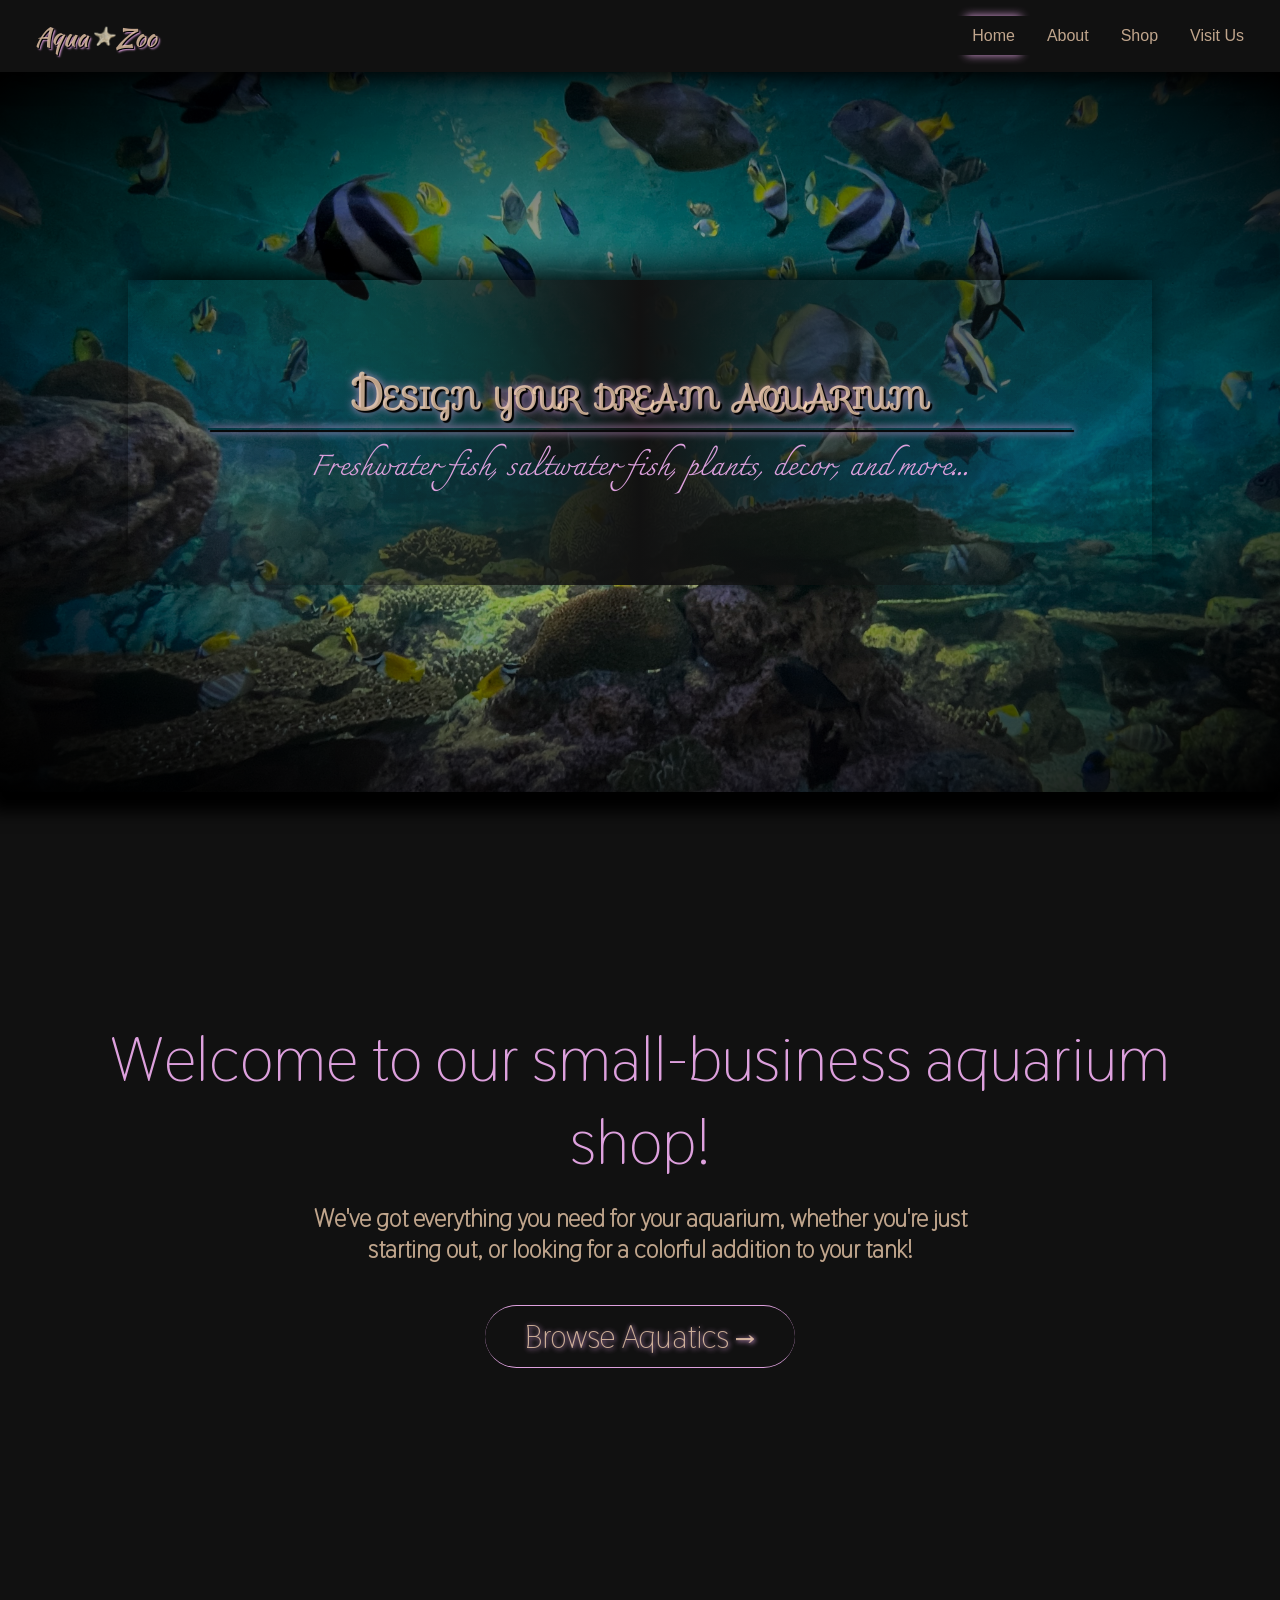
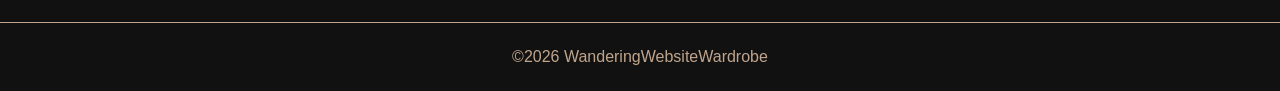
==== commit 7bf9ce13: "Assortment of changes - Added note for products - Added favicon.ico - Adjusted homepage title wordin" ====
--- a/index.html
+++ b/index.html
@@ -3,8 +3,9 @@
 <head>
   <meta charset="UTF-8">
   <meta name="viewport" content="width=device-width, initial-scale=1.0">
-  <title>Home - AquaZoo</title>
+  <title>AquaZoo - Aquarium Shop</title>
   <link rel="stylesheet" href="./styles.css">
+  <link rel="icon" type="image/x-icon" href="./images/starfish1.png">
 </head>
 <body>
   <header>
--- a/styles.css
+++ b/styles.css
@@ -60,7 +60,7 @@
   background-color: #111;
   font-family: 'Lucida Sans', 'Lucida Sans Regular', 'Lucida Grande', 'Lucida Sans Unicode', Geneva, Verdana, sans-serif;
   font-weight: 100;
-  color: #ffdab97e;
+  color: #ffdab9bc;
   text-align: center;
   border-top: .5px solid #ffdab9bc;
 }
@@ -286,6 +286,31 @@
 
 /* --- About page --- */
 
+#history {
+  width: 60%;
+  margin: 80px auto;
+  padding: 30px;
+  color: #ffdab9bc;
+  font-family: Thasadith;
+  font-weight: bold;
+  font-size: larger;
+  border: 1px solid #ffdab9bc;
+  border-radius: 20px;
+}
+#history h2 {
+  text-align: center;
+  color: plum;
+  margin: 10px;
+  text-shadow: 0px 0px 10px #ffdab9bc;
+}
+#history p {
+  /* text-indent: 30px; */
+  margin: 10px;
+  border-left: 1px solid #ffdab9bc;
+  border-right: 1px solid #ffdab9bc;
+  padding: 0px 15px;
+}
+
 .page-title {
   width: 100%;
   /* background-color: #333; */
@@ -302,26 +327,23 @@
   justify-content: center;
   flex-direction: column; */
 
-  padding: 5% 0%;
+  padding: 0%;
 }
 .table-section h2 {
   width: 60%;
   text-align: center;
   /* margin: 2%; */
   background-color: #111;
-  color: #ffdab9bc;
-  font-family: Rye;
-  font-size: 150%;
-  font-weight: 100;
+  color: plum;
+  text-shadow: 0px 0px 10px #ffdab9bc;
+  font-family: Thasadith;
+  font-weight: bold;
   margin: auto;
   padding: 15px;
   border: 1px solid #ffdab9bc;
   border-radius: 10px 10px 0px 0px;
   border-bottom: none;
 }
-.table-container {
-  /* box-shadow: 1px 1px 1px #333, 2px 2px 5px plum; */
-}
 table, th, td {
   border: 1px solid #333;
   padding: 15px 15px;
@@ -353,15 +375,26 @@
 }
 
 /* --- Section 2 --- */
+.key-attractions {
+  display: flex;
+  flex-direction: column;
+  justify-content: center;
+  padding: 0%;
+  margin: 50px 0px;
+  width: 100%;
+}
 .key-attractions h2 {
-  width: 60%;
+  /* position: absolute;
+  width: 60%; */
+  height: fit-content;
   text-align: center;
   background-color: #111;
-  color: lightblue;
+  color: plum;
+  text-shadow: 0px 0px 10px #ffdab9bc;
   font-family: Char;
   font-size: 150%;
-  margin: auto;
-  padding: 15px;
+  margin: 0px auto;
+  padding: 0px;
   /* border: 1px solid lightblue; */
   border-radius: 10px 10px 0px 0px;
   border-bottom: none;
@@ -370,7 +403,7 @@
   display: flex;
   justify-content: space-between;
   width: 60%;
-  margin: auto;
+  margin: 0px auto;
   /* padding: 5px; */
   /* border: 1px solid lightblue; */
 }
@@ -389,13 +422,21 @@
 }
 .attractions-flexbox img {
   /* border: 1px solid aliceblue; */
+  width: 100%;
   border-radius: 20px;
   aspect-ratio: 1 / 1;
   object-fit: cover;
   object-position: bottom;
 }
+.attractions-flexbox #img-1, #img-2 {
+  filter: invert(100%) hue-rotate(210deg) saturate(150%) drop-shadow(2px 2px 2px #ffdab9bc);
+}
+.attractions-flexbox #img-3, #img-4 {
+  filter: invert(100%) drop-shadow(2px 2px 2px #ffdab9bc);
+}
 .attractions-flexbox p {
   color: #ffdab9bc;
+  text-shadow: 0px 0px 5px plum;
   font-family: Verdana, Geneva, Tahoma, sans-serif;
   font-size: 120%;
   text-align: center;
@@ -403,11 +444,30 @@
   padding: 10px 15px;
   border-top: 1px solid #ffdab9bc;
   border-bottom: 1px solid #ffdab9bc;
+  box-shadow: 0px 0px 10px -5px plum;
 }
 
 
 /* --- Shop page --- */
 
+#products-note {
+  display: flex;
+  justify-content: center;
+  text-align: center;
+  /* box-shadow: 0px 2px 25px 0px #ffdab97e; */
+  /* border-bottom: 1px solid #ffdab9bc; */
+  color: #ffdab9bc;
+  text-shadow: 0px 0px 5px plum;
+  font-family: Char;
+  font-size: 180%;
+  padding: 40px;
+  margin: 0px 0px;
+  margin-bottom: -100px;
+}
+#products-note a {
+  color: plum;
+  text-decoration-thickness: 1px;
+}
 .products {
   margin: auto;
   width: 100%;
@@ -441,6 +501,7 @@
   flex-wrap: wrap;
 }
 .product-grid > * {
+  height: 100%;
   display: flex;
   justify-content: center;
   width: 20%;
@@ -455,10 +516,8 @@
   object-fit: contain;
   box-shadow: inset 0px 0px 50px 0px black, -1px 1px 5px plum, inset -1px 1px 10px 0px #ffdab9bc;
   padding: 40px;
+  margin: 10px;
   border-radius: 50%;
-}
-.product-item p {
-
 }
 .product-item .label {
   color: plum;
@@ -471,11 +530,32 @@
   box-shadow: 0px 0px 25px -5px #ffdab9bc, -2px 2px 10px 5px black;
   border-radius: 5px;
   padding: 10px 15px;
-  margin: 20px;
+  margin: 10px;
 
   font-family: Thasadith;
   font-size: 120%;
   font-weight: bold;
+}
+.product-item > .product-description {
+  color: #ffdab9bc;
+  text-align: center;
+  font-size: 110%;
+  font-family: Thasadith;
+  font-weight: bold;
+  margin: 15px;
+  border-top: .5px solid plum;
+}
+.product-item > .product-description > span {
+  background-color: #111;
+  color: plum;
+  font-style: italic;
+  /* border-bottom: .5px solid plum; */
+  display: inline-block;
+  /* width: 100%; */
+  position: relative;
+  top: -12px;
+  margin: auto;
+  padding: 0px 10px;
 }
 .product-item .price {
   /* background-color: #0e2b31; */
@@ -483,9 +563,9 @@
   box-shadow: inset 0px 1px 2px #ffdab9bc, 0px 1px 1px plum, -2px 2px 10px 5px black;
   color: #ffdab9bc;
   text-align: center;
-  margin: auto;
   width: fit-content;
   padding: 5px 15px;
+  margin: 10px auto;
   border-radius: 50px;
 }
 #empty-category {
@@ -514,20 +594,50 @@
 #map {
   width: 100%;
   display: flex;
+  flex-direction: column;
   justify-content: center;
   margin: 25px 0px;
 }
+#map h2 {
+  text-align: center;
+  background-color: #111;
+  border-top: .5px solid plum;
+  border-bottom: .5px solid plum;
+  border-radius: 5px;
+  width: fit-content;
+  color: plum;
+  text-shadow: 0px 0px 15px #ffdab9bc;
+  font-family: Thasadith;
+  font-weight: bold;
+  margin: 5px auto;
+  padding: 10px 50px;
+  /* position: relative;
+  top: 70px; */
+  position: relative;
+  margin-top: -80px;
+  bottom: -80px;
+  z-index: 1;
+}
+#map hr {
+  border-color: plum;
+  border-width: .5px;
+  margin: 50px 0px;
+  /* position: relative;
+  top: -70px; */
+}
 #map iframe {
   width: 100%;
 }
 
 #a11y {
   text-align: center;
-  margin: 20px;
+  margin: 20px 0px;
 }
 #a11y h2 {
   color: plum;
-  font-family: Thasadith;
+  /* font-family: Thasadith; */
+  font-family: Char;
+  font-weight: 100;
 }
 #a11y p {
   color: #ffdab9bc;
@@ -542,7 +652,7 @@
 
 .half-n-half {
   display: flex;
-  padding: 2% 10%;
+  padding: 0% 10%;
 }
 .half-n-half > * {
   width: 50%;
@@ -644,17 +754,7 @@
   margin: 30px 0px;
   font-family: Thasadith;
   color: plum;
-}
-#rating-stars {
-  display: flex;
-  flex-direction: row;
-  width: fit-content;
-  padding: 5px;
-}
-#rating-stars p {
-  font-size: 75%;
-  color: #ffdab9bc;
-  padding: 0px 10px;
+  align-items: center;
 }
 .customer-rating {
   border: 1px solid #ffdab9bc;
@@ -667,7 +767,9 @@
   justify-content: space-between;
   color: plum;
   font-family: Thasadith;
-  line-height: 2;
+  /* line-height: 2; */
+  margin: 10px 0px;
+  align-items: center;
 }
 .customer-rating p {
   color: #ffdab9bc;
@@ -676,12 +778,25 @@
   font-size: large;
   line-height: 1.5;
 }
+.rating-stars {
+  display: flex;
+  flex-direction: row;
+  width: fit-content;
+  padding: 5px;
+}
+.rating-stars p {
+  font-size: 80%;
+  font-weight: bold;
+  color: #ffdab9bc;
+  padding: 0px 10px;
+}
 #rating-note {
   text-align: center;
   color: plum;
   font-family: Thasadith;
   font-weight: bold;
 }
+
 
 
 
@@ -694,10 +809,10 @@
   }
   .key-attractions {
     padding: 0% 20%;
+    margin: 5% 0%;
   }
   .wrap-when-squished {
     display: flex;
-    justify-content: ;
     flex-wrap: wrap;
     margin: auto;
     width: 100%;
@@ -722,6 +837,9 @@
   main {
     padding: 5%;
   }
+  .key-attractions {
+    margin: 20% 0%;
+  }
   .wrap-when-squished {
     display: flex;
     flex-wrap: wrap;
@@ -792,14 +910,35 @@
     margin: 30px 0px;
   }
 
+  #history {
+    width: 100%;
+    padding: 30px 0%;
+    margin: 30px 0px;
+  }
+  #history h2 {
+    margin: 20px;
+  }
+  #history p {
+    text-align: justify;
+    text-justify: distribute;
+  }
   .table-container h1 {
     width: 90%;
   }
+  .table-section h2 {
+    width: 100%;
+    margin: 0%;
+    padding: 5%;
+  }
   table {
-    width: 90%;
+    width: 100%;
+    margin: 0%;
   }
   table, th, td {
     font-weight: 100;
+  }
+  .key-attractions {
+    padding: 0%;
   }
 
   section {
@@ -820,6 +959,14 @@
     flex-wrap: wrap;
   }
 
+  #map h2 {
+    position: static;
+    margin: 20px auto;
+  }
+  #map hr {
+    display: none;
+  }
+
   #form input {
     width: 100%;
   }
@@ -827,3 +974,32 @@
     width: 100%;
   }
 }
+@media screen and (max-width: 320px) {
+  .main-heading-text {
+    padding: 20px 30px;
+  }
+  .hero-text h1 {
+    font-size: 150%;
+  }
+  .hero-text p {
+    font-size: 80%;
+  }
+  .description {
+    min-height: fit-content;
+    padding: 25% 0%;
+  }
+  .description-text h2 {
+    font-size: 200%;
+  }
+  .description-text p {
+    font-size: 130%;
+  }
+
+  #history p {
+    font-size: 90%;
+  }
+
+  #form, #ratings {
+    margin: 0%;
+  }
+}
